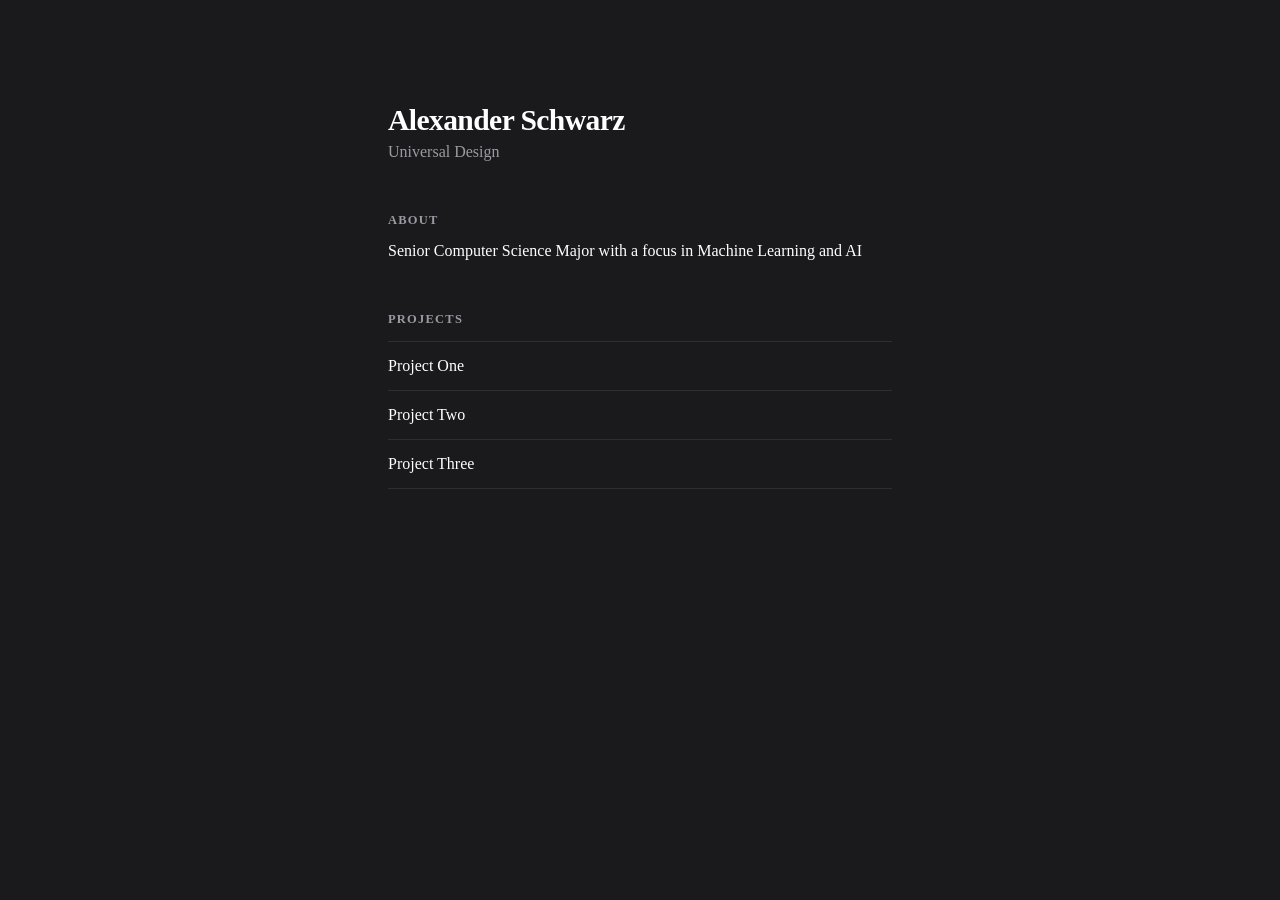
==== index.html @ 15de1a0c "Create index.html" ====
<!doctype html>
<meta name="viewport" content="width=device-width, initial-scale=1">
<style>
  * { box-sizing: border-box; }
  body {
    margin: 0;
    background: #1a1a1c;
    color: #ffffff;
    font: 16px/1.65, Roboto;
  }
  main {
    max-width: 34rem;
    margin: 0 auto;
    padding-inline: 20px;
    padding-block: clamp(56px, 12vw, 104px) 64px;
  }

  h1 { font-size: 1.85rem; font-weight: 600; letter-spacing: -0.02em; margin: 0; }
  .role { color: #9a9aa2; margin: 6px 0 0; }

  h2 {
    font-size: 0.78rem; font-weight: 600; letter-spacing: 0.1em;
    text-transform: uppercase; color: #9a9aa2;
    margin: clamp(38px, 7vw, 52px) 0 14px;
  }
  p { margin: 0 0 1em; }

  ul { list-style: none; margin: 0; padding: 0; }
  li { border-top: 1px solid #2e2e34; }
  li:last-child { border-bottom: 1px solid #2e2e34; }
  li a { display: block; padding: 15px 0; color: inherit; text-decoration: none; }
  li a:hover { color: #8fb0ff; }
</style>

<main>
  <h1>Alexander Schwarz</h1>
  <p class="role">Universal Design</p>

  <h2>About</h2>
  <p>Senior Computer Science Major with a focus in Machine Learning and AI</p>

  <h2>Projects</h2>
  <ul>
    <li><a href="#">Project One</a></li>
    <li><a href="#">Project Two</a></li>
    <li><a href="#">Project Three</a></li>
  </ul>
</main>
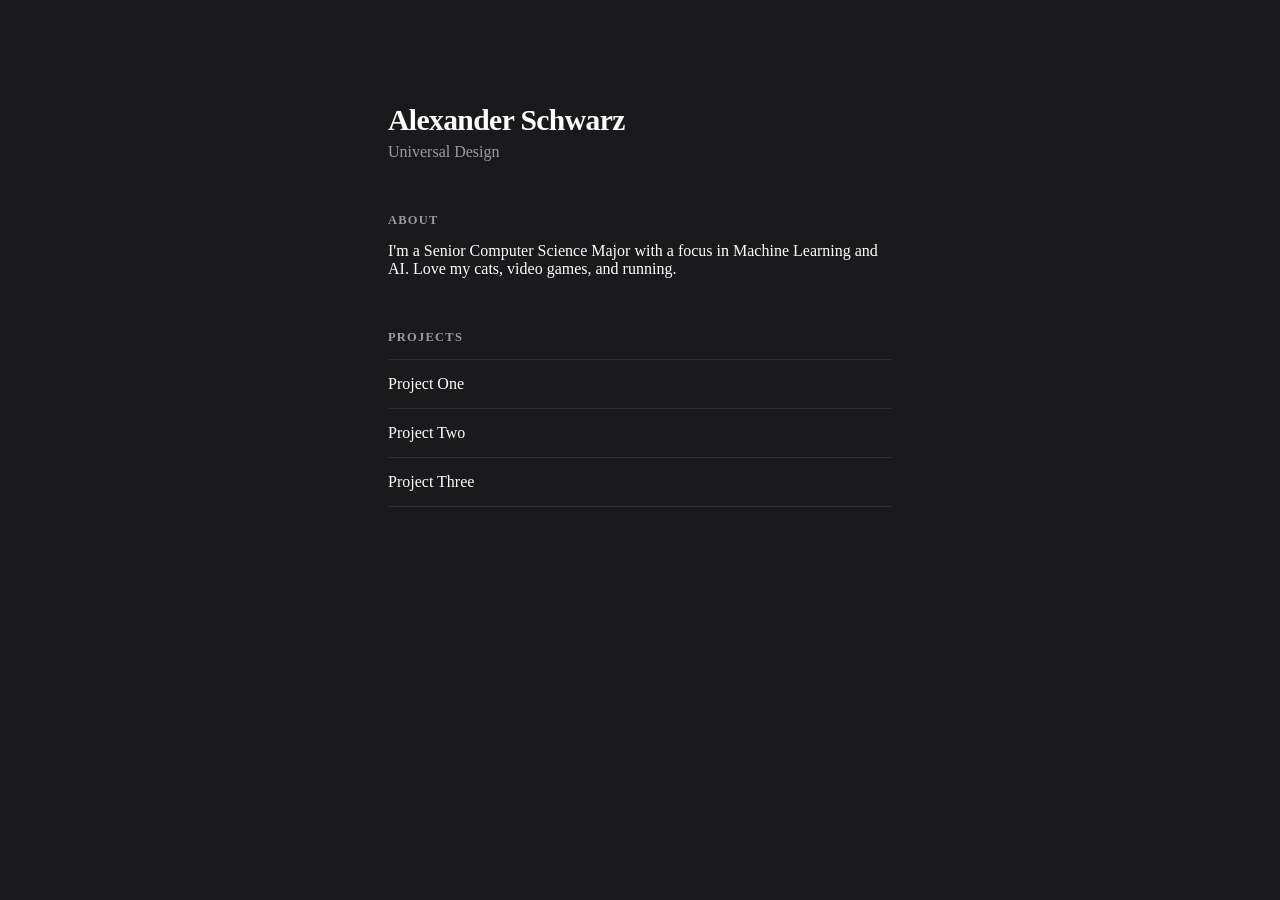
==== commit 39dfdf1e: "Update index.html" ====
--- a/index.html
+++ b/index.html
@@ -37,7 +37,7 @@
   <p class="role">Universal Design</p>
 
   <h2>About</h2>
-  <p>Senior Computer Science Major with a focus in Machine Learning and AI</p>
+  <p>I'm a Senior Computer Science Major with a focus in Machine Learning and AI. Love my cats, video games, and running.</p>
 
   <h2>Projects</h2>
   <ul>
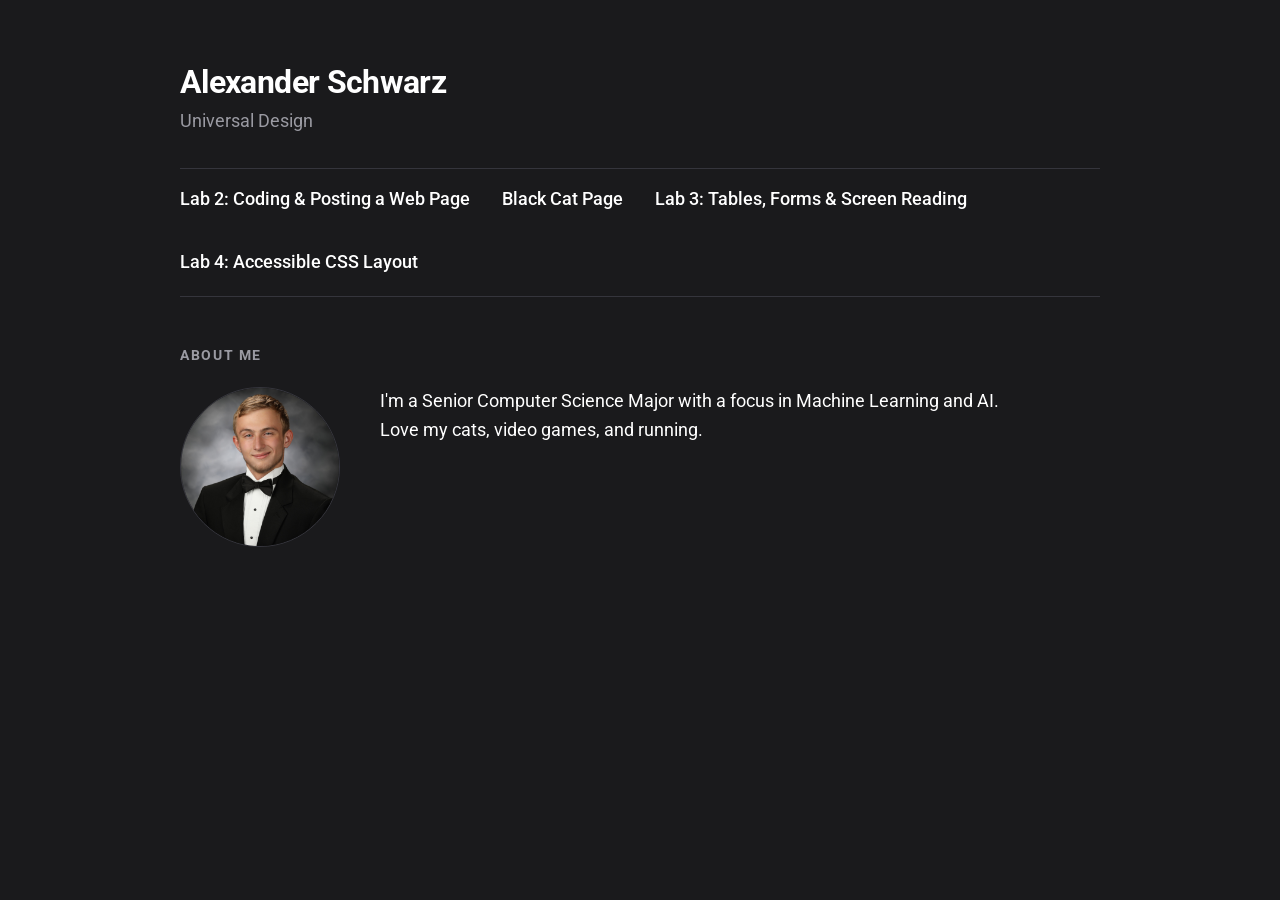
==== commit 9755d7fc: "Page Updated to proper design methods" ====
--- a/index.html
+++ b/index.html
@@ -1,48 +1,48 @@
-<!doctype html>
-<meta name="viewport" content="width=device-width, initial-scale=1">
-<style>
-  * { box-sizing: border-box; }
-  body {
-    margin: 0;
-    background: #1a1a1c;
-    color: #ffffff;
-    font: 16px/1.65, Roboto;
-  }
-  main {
-    max-width: 34rem;
-    margin: 0 auto;
-    padding-inline: 20px;
-    padding-block: clamp(56px, 12vw, 104px) 64px;
-  }
+<!DOCTYPE html>
+<html lang="en">
+<head>
+  <meta charset="utf-8">
+  <meta name="viewport" content="width=device-width, initial-scale=1">
+  <title>Alexander Schwarz</title>
+  <meta name="description" content="Alexander Schwarz, senior computer science major. Lab projects for Universal Design.">
+  <link rel="icon" href="favicon.ico">
+  <link rel="preconnect" href="https://fonts.googleapis.com">
+  <link rel="preconnect" href="https://fonts.gstatic.com" crossorigin>
+  <link rel="stylesheet" href="https://fonts.googleapis.com/css2?family=Roboto:wght@400;500;700&amp;display=swap">
+  <link rel="stylesheet" href="styles.css">
+</head>
 
-  h1 { font-size: 1.85rem; font-weight: 600; letter-spacing: -0.02em; margin: 0; }
-  .role { color: #9a9aa2; margin: 6px 0 0; }
+<body>
 
-  h2 {
-    font-size: 0.78rem; font-weight: 600; letter-spacing: 0.1em;
-    text-transform: uppercase; color: #9a9aa2;
-    margin: clamp(38px, 7vw, 52px) 0 14px;
-  }
-  p { margin: 0 0 1em; }
+  <a class="skip-link" href="#main">Skip to main content</a>
 
-  ul { list-style: none; margin: 0; padding: 0; }
-  li { border-top: 1px solid #2e2e34; }
-  li:last-child { border-bottom: 1px solid #2e2e34; }
-  li a { display: block; padding: 15px 0; color: inherit; text-decoration: none; }
-  li a:hover { color: #8fb0ff; }
-</style>
+  <header>
+    <h1>Alexander Schwarz</h1>
+    <p class="role">Universal Design</p>
 
-<main>
-  <h1>Alexander Schwarz</h1>
-  <p class="role">Universal Design</p>
+    <nav aria-labelledby="nav-heading">
+      <h2 id="nav-heading" class="visually-hidden">Lab projects</h2>
+      <ul>
+        <li><a href="https://amswulf.github.io/universal-design/bengal-cat-wikipedia/">Lab 2: Coding &amp; Posting a Web Page</a></li>
+        <li><a href="https://amswulf.github.io/universal-design/black-cat-wikipedia/">Black Cat Page</a></li>
+        <li><a href="https://amswulf.github.io/universal-design/Screen-Reader-Tables/">Lab 3: Tables, Forms &amp; Screen Reading</a></li>
+        <li><a href="#">Lab 4: Accessible CSS Layout</a></li>
+      </ul>
+    </nav>
+  </header>
 
-  <h2>About</h2>
-  <p>I'm a Senior Computer Science Major with a focus in Machine Learning and AI. Love my cats, video games, and running.</p>
+  <main id="main">
+    <section aria-labelledby="about-heading">
+      <h2 id="about-heading">About me</h2>
 
-  <h2>Projects</h2>
-  <ul>
-    <li><a href="#">Project One</a></li>
-    <li><a href="#">Project Two</a></li>
-    <li><a href="#">Project Three</a></li>
-  </ul>
-</main>+      <div class="about">
+        <img class="portrait" src="portrait.png" width="320" height="320" alt="Alexander Schwarz">
+        <div class="bio">
+          <p>I'm a Senior Computer Science Major with a focus in Machine Learning and AI. Love my cats, video games, and running.</p>
+        </div>
+      </div>
+    </section>
+  </main>
+
+</body>
+</html>
--- a/styles.css
+++ b/styles.css
@@ -0,0 +1,130 @@
+* {
+  box-sizing: border-box;
+}
+
+body {
+  margin: 0;
+  background: #1a1a1c;
+  color: #ffffff;
+  font-family: Roboto, system-ui, Arial, sans-serif;
+  font-size: 1.125rem;
+  line-height: 1.6;
+}
+
+a { color: #8fb0ff; }
+
+:focus-visible {
+  outline: 3px solid #8fb0ff;
+  outline-offset: 3px;
+}
+
+.skip-link {
+  position: fixed;
+  top: 0;
+  left: 1.5rem;
+  z-index: 1;
+  padding: 0.75rem 1.4rem;
+  background: #8fb0ff;
+  color: #11131a;
+  font-weight: 700;
+  text-decoration: none;
+  transform: translateY(-110%);
+  transition: transform 0.18s ease-out;
+}
+
+.skip-link:focus { transform: translateY(0); }
+
+@media (prefers-reduced-motion: reduce) {
+  .skip-link { transition: none; }
+}
+
+.visually-hidden {
+  position: absolute;
+  width: 1px;
+  height: 1px;
+  overflow: hidden;
+  clip-path: inset(50%);
+  white-space: nowrap;
+}
+
+header, main {
+  max-width: 60rem;
+  margin: 0 auto;
+  padding: 0 20px;
+}
+
+header { padding-top: 64px; }
+main { padding-bottom: 80px; }
+
+h1 {
+  margin: 0;
+  font-size: 2rem;
+  letter-spacing: -0.02em;
+  line-height: 1.15;
+}
+
+.role {
+  margin: 6px 0 0;
+  color: #9a9aa2;
+}
+
+h2 {
+  margin: 48px 0 20px;
+  font-size: 0.85rem;
+  letter-spacing: 0.12em;
+  text-transform: uppercase;
+  color: #9a9aa2;
+}
+
+nav {
+  margin-top: 32px;
+  border-top: 1px solid #35353c;
+  border-bottom: 1px solid #35353c;
+}
+
+nav ul {
+  display: flex;
+  flex-wrap: wrap;
+  gap: 0 2rem;
+  margin: 0;
+  padding: 0;
+  list-style: none;
+}
+
+nav a {
+  display: block;
+  padding: 16px 0;
+  border-bottom: 3px solid transparent;
+  color: #ffffff;
+  font-weight: 500;
+  text-decoration: none;
+}
+
+nav a:hover, nav a:focus {
+  border-bottom-color: #8fb0ff;
+  color: #8fb0ff;
+  text-decoration: underline;
+}
+
+.about {
+  display: grid;
+  gap: 28px;
+}
+
+.portrait {
+  width: 160px;
+  height: 160px;
+  border: 1px solid #35353c;
+  border-radius: 50%;
+  object-fit: cover;
+}
+
+.bio p { max-width: 62ch; margin: 0 0 1em; }
+.bio p:last-child { margin-bottom: 0; }
+
+@media (min-width: 42rem) {
+  .about {
+    grid-template-columns: auto 1fr;
+    gap: 40px;
+  }
+}
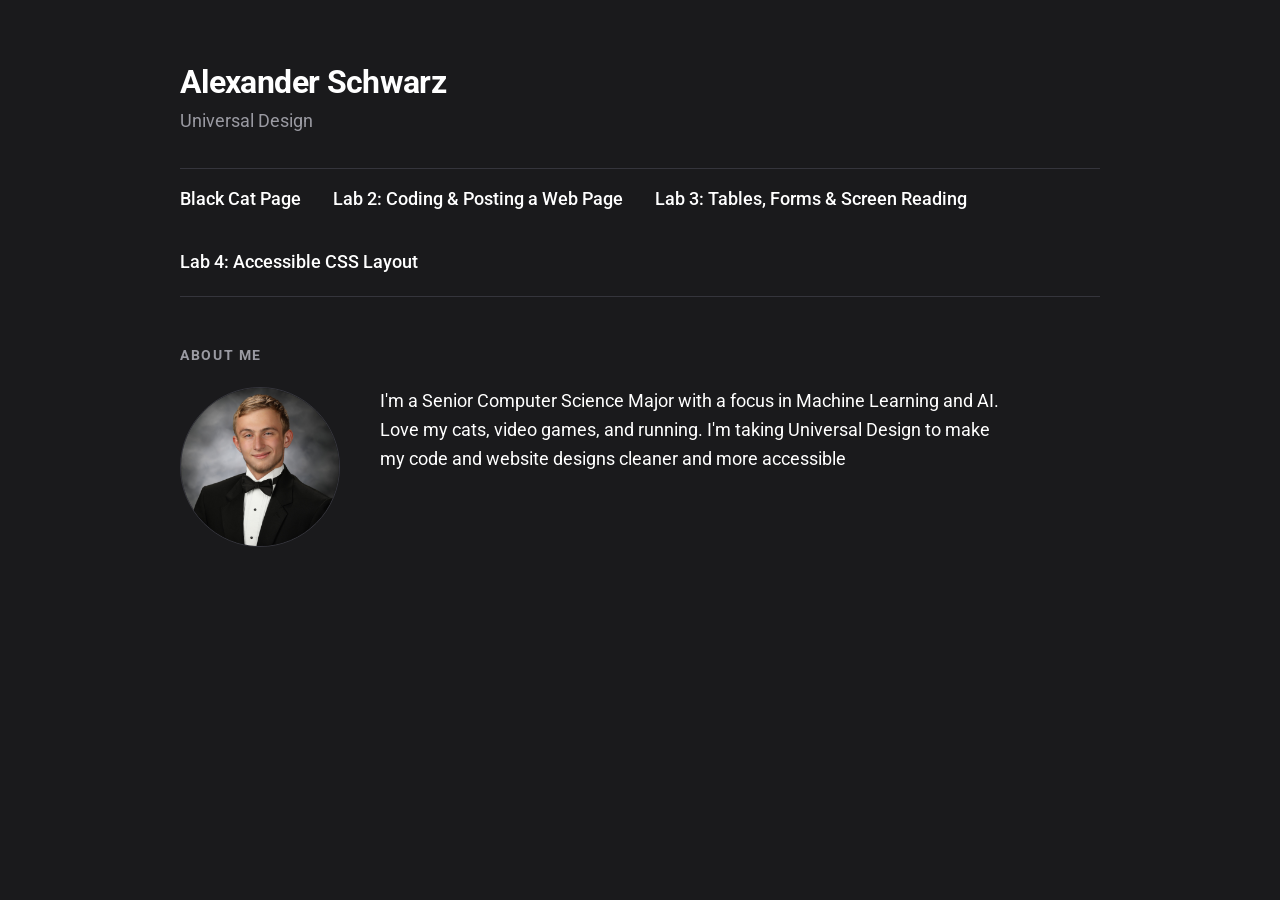
==== commit ab1cacda: "Update index.html" ====
--- a/index.html
+++ b/index.html
@@ -23,8 +23,8 @@
     <nav aria-labelledby="nav-heading">
       <h2 id="nav-heading" class="visually-hidden">Lab projects</h2>
       <ul>
+                <li><a href="https://amswulf.github.io/universal-design/black-cat-wikipedia/">Black Cat Page</a></li>
         <li><a href="https://amswulf.github.io/universal-design/bengal-cat-wikipedia/">Lab 2: Coding &amp; Posting a Web Page</a></li>
-        <li><a href="https://amswulf.github.io/universal-design/black-cat-wikipedia/">Black Cat Page</a></li>
         <li><a href="https://amswulf.github.io/universal-design/Screen-Reader-Tables/">Lab 3: Tables, Forms &amp; Screen Reading</a></li>
         <li><a href="#">Lab 4: Accessible CSS Layout</a></li>
       </ul>
@@ -38,7 +38,7 @@
       <div class="about">
         <img class="portrait" src="portrait.png" width="320" height="320" alt="Alexander Schwarz">
         <div class="bio">
-          <p>I'm a Senior Computer Science Major with a focus in Machine Learning and AI. Love my cats, video games, and running.</p>
+          <p>I'm a Senior Computer Science Major with a focus in Machine Learning and AI. Love my cats, video games, and running. I'm taking Universal Design to make my code and website designs cleaner and more accessible</p>
         </div>
       </div>
     </section>
